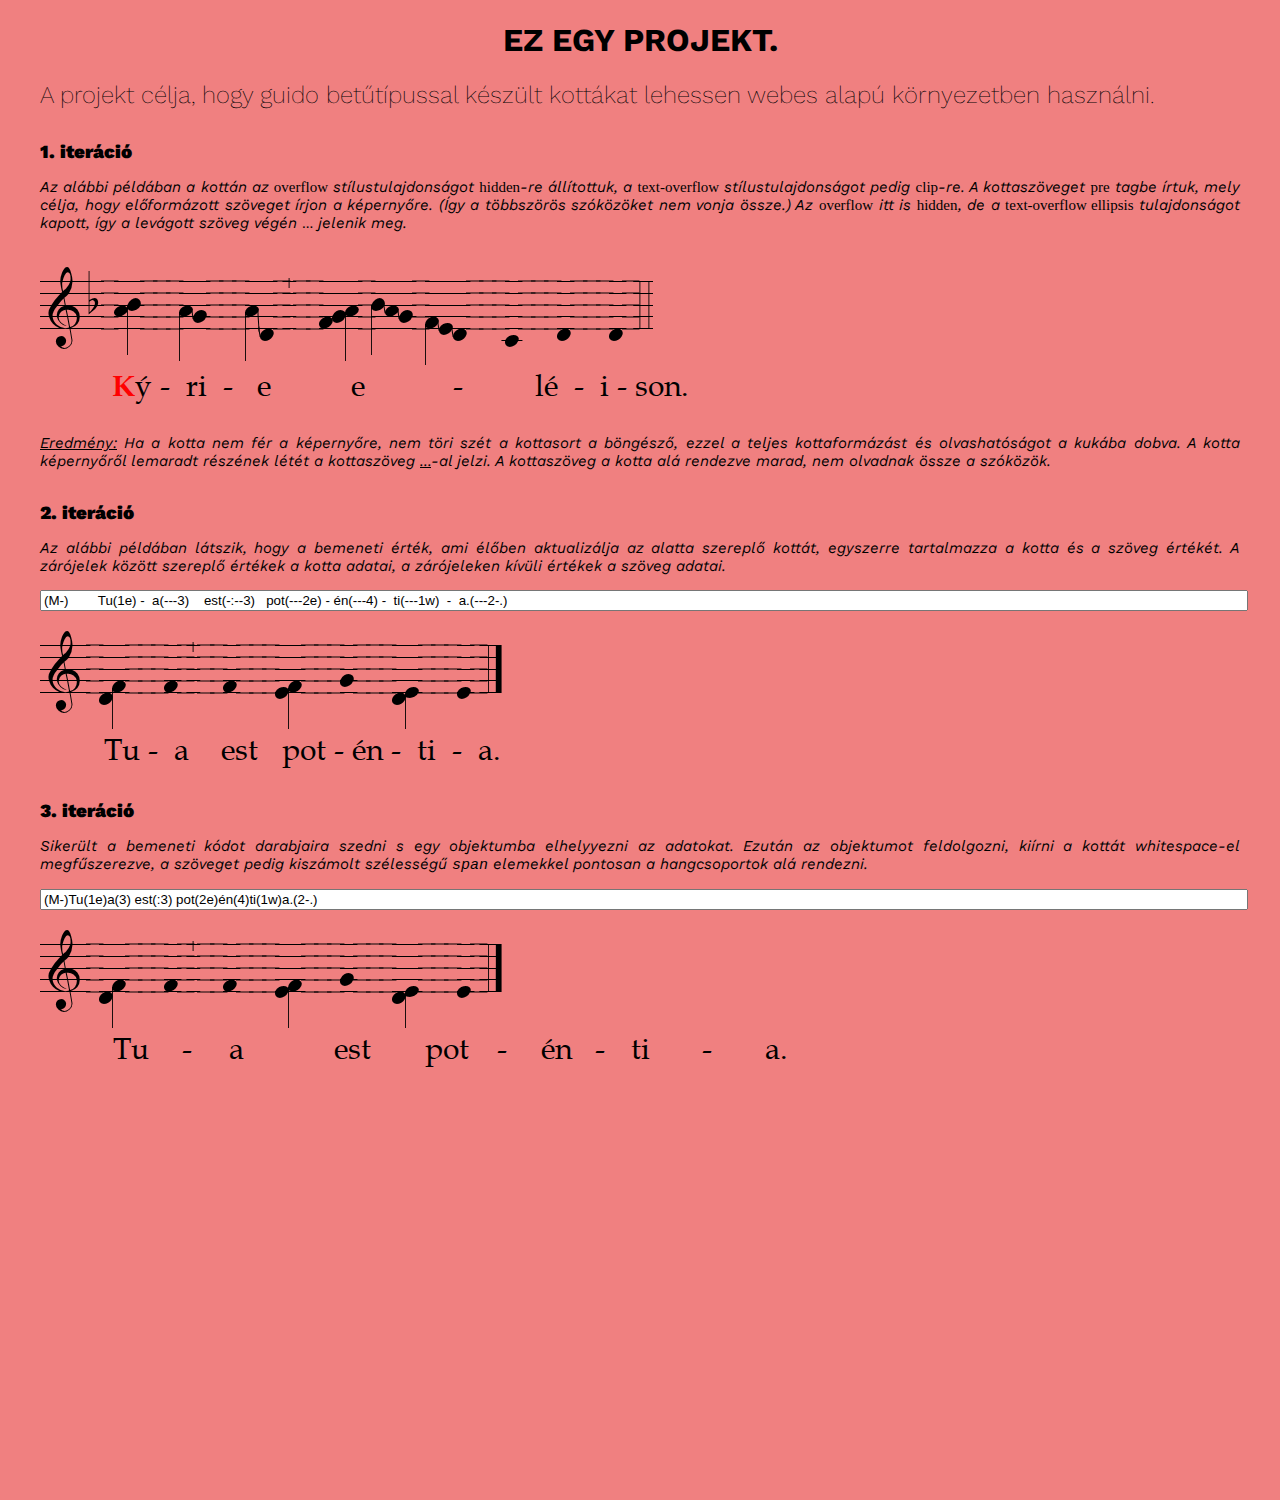
==== index.html @ d4eb75d1 "make the getGuidoCharWidth computatipon visible in debugging mode." ====
<!DOCTYPE html>
<html lang="en">
<head>
    <meta charset="UTF-8">
    <meta http-equiv="X-UA-Compatible" content="IE=edge">
    <meta name="viewport" content="width=device-width, initial-scale=1.0">
    <link rel="stylesheet" href="./styles.css">
    <title>Document</title>
</head>
<body>
    <h1>Ez egy projekt.</h1>
    <h2>A projekt célja, hogy guido betűtípussal készült kottákat lehessen webes alapú környezetben használni.</h2> 
    <h3>1. iteráció</h3>
    <p>
        Az alábbi példában a kottán az <mark>overflow</mark> stílustulajdonságot
        <mark>hidden</mark>-re állítottuk, a <mark>text-overflow</mark> stílustulajdonságot
        pedig <mark>clip</mark>-re. A kottaszöveget <mark>pre</mark> tagbe írtuk, mely célja,
        hogy előformázott szöveget írjon a képernyőre. (Így a többszörös szóközöket nem vonja össze.)
        Az <mark>overflow</mark> itt is <mark>hidden</mark>,
        de a <mark>text-overflow ellipsis</mark> tulajdonságot kapott, így a levágott szöveg végén
        <mark>...</mark> jelenik meg.
    </p>
    <div><p class="music">MX-5z---tT4---tGW1-:--34t-zZ5T4-eE2W1---0---1---1-,,</p></div>
    <pre class="musictext">         <em>K</em>ý -  ri  -   e          e           -         lé  -  i - son.</pre>
    <p>
        <u>Eredmény:</u> Ha a kotta nem fér a képernyőre, nem töri szét a kottasort
            a böngésző, ezzel a teljes kottaformázást és olvashatóságot a kukába dobva.
            A kotta képernyőről lemaradt részének létét a kottaszöveg <u>...</u>-al jelzi.
            A kottaszöveg a kotta alá rendezve marad, nem olvadnak össze a szóközök.
    </p>
    <h3>2. iteráció</h3>

    <p>
        Az alábbi példában látszik, hogy a bemeneti érték, ami élőben aktualizálja az
        alatta szereplő kottát, egyszerre tartalmazza a kotta és a szöveg értékét. A
        zárójelek között szereplő értékek a kotta adatai, a zárójeleken kívüli értékek a
        szöveg adatai.
    </p>
    <input id="musIn2" value="(M-)        Tu(1e) -  a(---3)    est(-:--3)   pot(---2e) - én(---4) -  ti(---1w)  -  a.(---2-.)" style="width: 100%;" oninput="sliceUpInput()">
    <p id="musOut2" class="music"></p>
    <pre id="place" class="musictext"></pre>

    <script src="./splitNOut.js"></script>

    <h3>3. iteráció</h3>
    <p>Sikerült a bemeneti kódot darabjaira szedni s egy objektumba elhelyyezni az adatokat. Ezután az objektumot feldolgozni, kiírni
        a kottát whitespace-el megfűszerezve, a szöveget pedig kiszámolt szélességű <code>span</code> elemekkel
        pontosan a hangcsoportok alá rendezni.
    </p>
    <input id="musIn" value="(M-)Tu(1e)a(3) est(:3) pot(2e)én(4)ti(1w)a.(2-.)" style="width: 100%;" oninput="workspace()">
    <p id="musOut" class="music"></p>
    <pre id="musicTextOut" class="musictext"></pre>
    <canvas id="testCanv" width="500" height="400"></canvas>

    <script src="./musicconvert.js"></script>
</body>
</html>
---- styles.css ----
@import url('https://fonts.googleapis.com/css2?family=Work+Sans:ital,wght@0,200;0,400;1,200;1,500&display=swap');

@font-face {
    font-family: 'GuidoHU';
    src: url(./guidohu_.ttf) format("truetype");
}

@font-face {
    font-family: "Book Antiqua";
    src: url(./BKANT.TTF);
}

@font-face {
    font-family: "Book Antiqua";
    src: url(./ANTQUAB.TTF);
    font-weight: bold;
}

@font-face {
    font-family: "Book Antiqua";
    src: url(./ANTQUAI.TTF);
    font-style: italic;
}

@font-face {
    font-family: "Book Antiqua";
    src: url(./ANTQUABI.TTF);
    font-weight: bold;
    font-style: italic;
}

body {
    width: 1200px;
    margin: auto;
    background-color: lightcoral;
    color: black;
}

h1 {
    font-family: 'Work Sans';
    text-align: center;
    text-transform: uppercase;
}

h2 {
    font-family: 'Work Sans';
    font-weight: 200;
    
    text-align: justify;
}

h3 {
    font-family: 'Work Sans';
    font-weight: 900;
    margin-top: 2rem;
    margin-bottom: 0px;
}

p {
    font-family: 'Work Sans';
    font-weight: 400;
    font-size: 15px;
    font-style: italic;
    text-align: justify;
}

mark {
    font-size: 15px;
    font-style: normal;
    background-color: inherit;
    font-family: Consolas;
}

.music {
    width: fit-content;
    font-style: normal;
    font-size: 60px;
    font-family: 'GuidoHU';
    white-space: nowrap;
    overflow: hidden;
    text-overflow: clip;
    margin-top: 0px;
    margin-bottom: 0px;
}

.musictext {
    width: fit-content;
    font-size: 30px;
    font-family: 'Book Antiqua';
    margin-top: 0px;
    overflow: hidden;
    text-overflow: ellipsis;
}

.musictext span {
    display: inline-block;
    text-align: center;
}

em {
    font-weight: bold;
    font-style: normal;
    color: red;
}

table {
    table-layout: fixed;
    width: 100%;
}
table, th, td {
    border: 1px solid black;
    border-collapse: collapse;
  }

@media screen and (max-width: 1000px) {
    body {
        width: 80%
    }
}
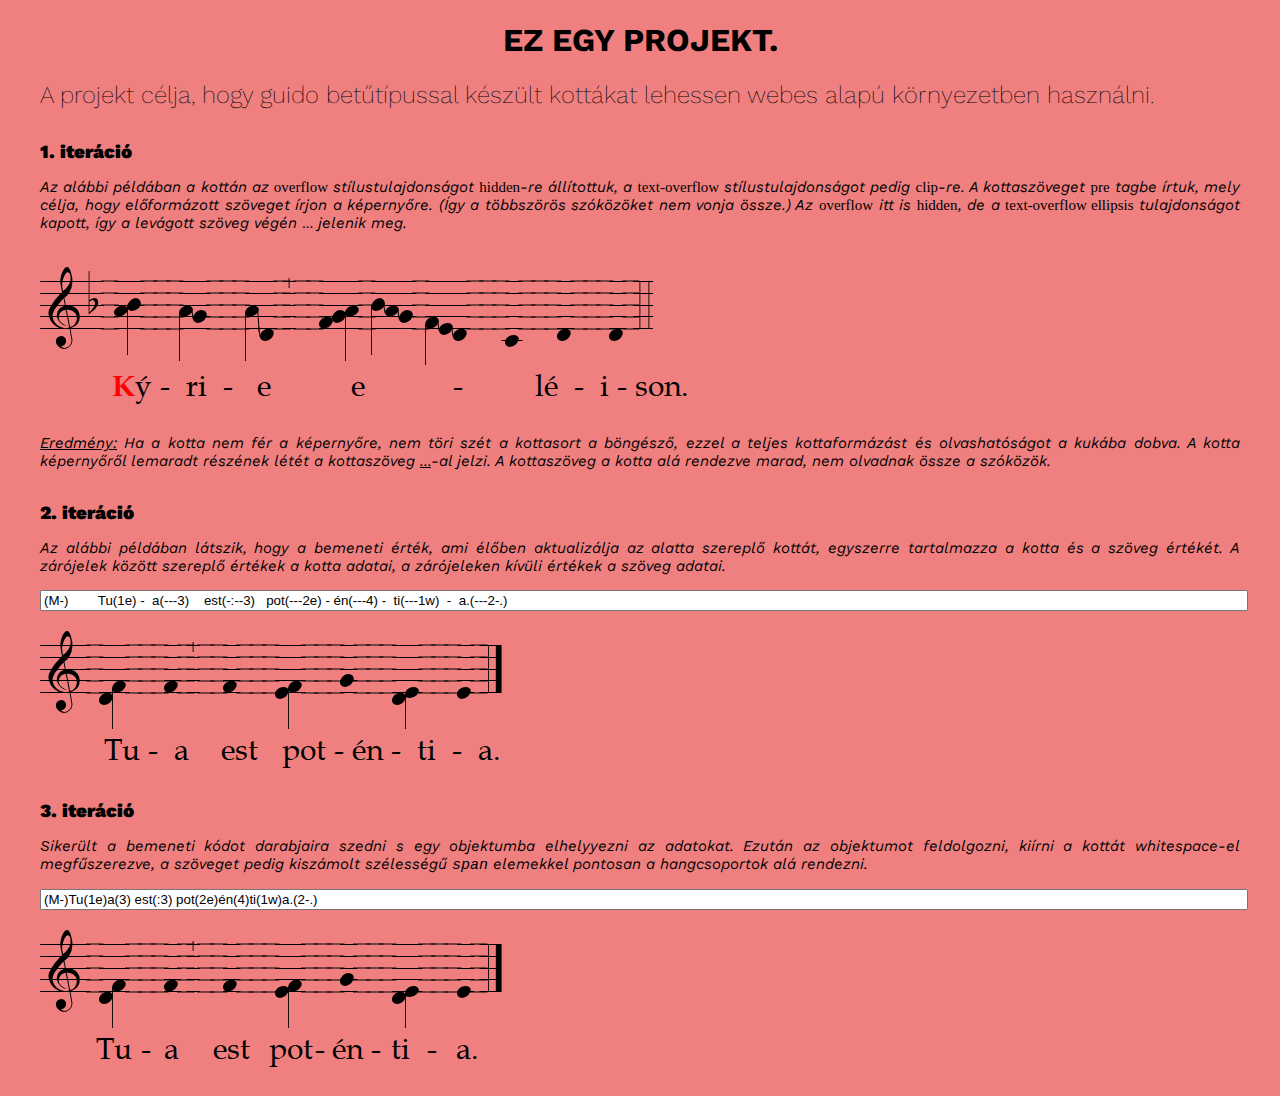
==== commit fccb9518: "add preloaded font to avoid unloaded font compution bugs" ====
--- a/index.html
+++ b/index.html
@@ -1,15 +1,22 @@
 <!DOCTYPE html>
 <html lang="en">
+
 <head>
     <meta charset="UTF-8">
     <meta http-equiv="X-UA-Compatible" content="IE=edge">
     <meta name="viewport" content="width=device-width, initial-scale=1.0">
+    <link rel="preload" href="./guidohu_.ttf" as="font" type="font/ttf" crossorigin>
     <link rel="stylesheet" href="./styles.css">
     <title>Document</title>
+
+
+    <script src="./musicconvert.js" defer></script>
+
 </head>
+
 <body>
     <h1>Ez egy projekt.</h1>
-    <h2>A projekt célja, hogy guido betűtípussal készült kottákat lehessen webes alapú környezetben használni.</h2> 
+    <h2>A projekt célja, hogy guido betűtípussal készült kottákat lehessen webes alapú környezetben használni.</h2>
     <h3>1. iteráció</h3>
     <p>
         Az alábbi példában a kottán az <mark>overflow</mark> stílustulajdonságot
@@ -20,13 +27,15 @@
         de a <mark>text-overflow ellipsis</mark> tulajdonságot kapott, így a levágott szöveg végén
         <mark>...</mark> jelenik meg.
     </p>
-    <div><p class="music">MX-5z---tT4---tGW1-:--34t-zZ5T4-eE2W1---0---1---1-,,</p></div>
+    <div>
+        <p class="music">MX-5z---tT4---tGW1-:--34t-zZ5T4-eE2W1---0---1---1-,,</p>
+    </div>
     <pre class="musictext">         <em>K</em>ý -  ri  -   e          e           -         lé  -  i - son.</pre>
     <p>
         <u>Eredmény:</u> Ha a kotta nem fér a képernyőre, nem töri szét a kottasort
-            a böngésző, ezzel a teljes kottaformázást és olvashatóságot a kukába dobva.
-            A kotta képernyőről lemaradt részének létét a kottaszöveg <u>...</u>-al jelzi.
-            A kottaszöveg a kotta alá rendezve marad, nem olvadnak össze a szóközök.
+        a böngésző, ezzel a teljes kottaformázást és olvashatóságot a kukába dobva.
+        A kotta képernyőről lemaradt részének létét a kottaszöveg <u>...</u>-al jelzi.
+        A kottaszöveg a kotta alá rendezve marad, nem olvadnak össze a szóközök.
     </p>
     <h3>2. iteráció</h3>
 
@@ -36,22 +45,25 @@
         zárójelek között szereplő értékek a kotta adatai, a zárójeleken kívüli értékek a
         szöveg adatai.
     </p>
-    <input id="musIn2" value="(M-)        Tu(1e) -  a(---3)    est(-:--3)   pot(---2e) - én(---4) -  ti(---1w)  -  a.(---2-.)" style="width: 100%;" oninput="sliceUpInput()">
+    <input id="musIn2"
+        value="(M-)        Tu(1e) -  a(---3)    est(-:--3)   pot(---2e) - én(---4) -  ti(---1w)  -  a.(---2-.)"
+        style="width: 100%;" oninput="sliceUpInput()">
     <p id="musOut2" class="music"></p>
     <pre id="place" class="musictext"></pre>
 
     <script src="./splitNOut.js"></script>
 
     <h3>3. iteráció</h3>
-    <p>Sikerült a bemeneti kódot darabjaira szedni s egy objektumba elhelyyezni az adatokat. Ezután az objektumot feldolgozni, kiírni
+    <p>Sikerült a bemeneti kódot darabjaira szedni s egy objektumba elhelyyezni az adatokat. Ezután az objektumot
+        feldolgozni, kiírni
         a kottát whitespace-el megfűszerezve, a szöveget pedig kiszámolt szélességű <code>span</code> elemekkel
         pontosan a hangcsoportok alá rendezni.
     </p>
-    <input id="musIn" value="(M-)Tu(1e)a(3) est(:3) pot(2e)én(4)ti(1w)a.(2-.)" style="width: 100%;" oninput="workspace()">
+    <input id="musIn" value="(M-)Tu(1e)a(3) est(:3) pot(2e)én(4)ti(1w)a.(2-.)" style="width: 100%;"
+        oninput="callThis()">
     <p id="musOut" class="music"></p>
     <pre id="musicTextOut" class="musictext"></pre>
-    <canvas id="testCanv" width="500" height="400"></canvas>
 
-    <script src="./musicconvert.js"></script>
 </body>
+
 </html>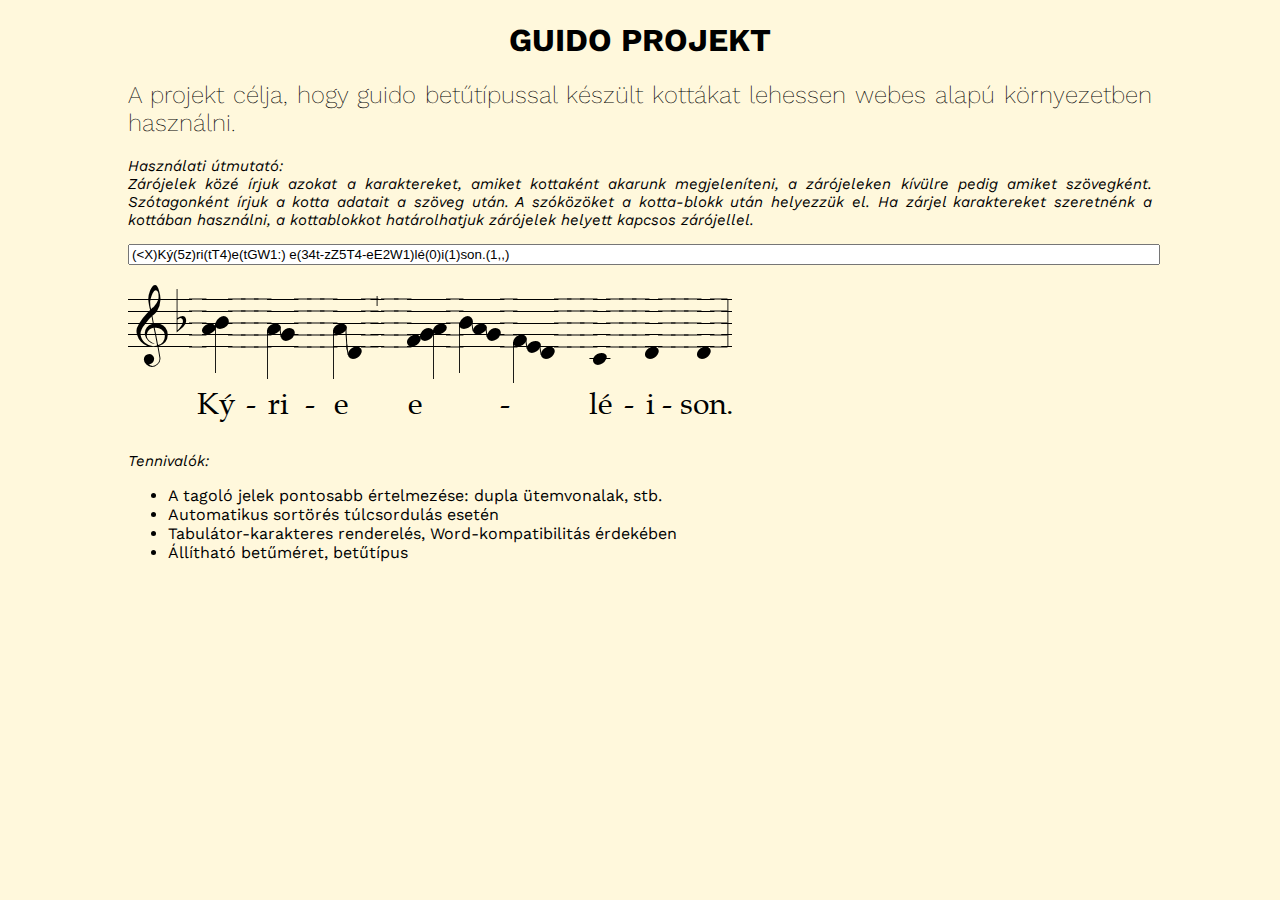
==== commit bcb85cde: "add the demo site, fix some curly brackets-related issues with the auto-closing of the music script" ====
--- a/index.html
+++ b/index.html
@@ -15,54 +15,31 @@
 </head>
 
 <body>
-    <h1>Ez egy projekt.</h1>
+    <h1>Guido projekt</h1>
     <h2>A projekt célja, hogy guido betűtípussal készült kottákat lehessen webes alapú környezetben használni.</h2>
-    <h3>1. iteráció</h3>
     <p>
-        Az alábbi példában a kottán az <mark>overflow</mark> stílustulajdonságot
-        <mark>hidden</mark>-re állítottuk, a <mark>text-overflow</mark> stílustulajdonságot
-        pedig <mark>clip</mark>-re. A kottaszöveget <mark>pre</mark> tagbe írtuk, mely célja,
-        hogy előformázott szöveget írjon a képernyőre. (Így a többszörös szóközöket nem vonja össze.)
-        Az <mark>overflow</mark> itt is <mark>hidden</mark>,
-        de a <mark>text-overflow ellipsis</mark> tulajdonságot kapott, így a levágott szöveg végén
-        <mark>...</mark> jelenik meg.
+        Használati útmutató:<br>
+        Zárójelek közé írjuk azokat a karaktereket, amiket kottaként akarunk megjeleníteni, a zárójeleken kívülre
+        pedig amiket szövegként. Szótagonként írjuk a kotta adatait a szöveg után. A szóközöket a kotta-blokk után helyezzük el.
+        Ha zárjel karaktereket szeretnénk a kottában használni, a kottablokkot határolhatjuk zárójelek helyett kapcsos zárójellel.
     </p>
-    <div>
-        <p class="music">MX-5z---tT4---tGW1-:--34t-zZ5T4-eE2W1---0---1---1-,,</p>
+    
+    <input id="musIn" value="(<X)Ký(5z)ri(tT4)e(tGW1:) e(34t-zZ5T4-eE2W1)lé(0)i(1)son.(1,,)" style="width: 100%;"
+        oninput="callThis()">
+    <div class="music-container">
+        <p id="musOut" class="music"></p>
+        <p id="musicTextOut" class="musictext"></p>
     </div>
-    <pre class="musictext">         <em>K</em>ý -  ri  -   e          e           -         lé  -  i - son.</pre>
-    <p>
-        <u>Eredmény:</u> Ha a kotta nem fér a képernyőre, nem töri szét a kottasort
-        a böngésző, ezzel a teljes kottaformázást és olvashatóságot a kukába dobva.
-        A kotta képernyőről lemaradt részének létét a kottaszöveg <u>...</u>-al jelzi.
-        A kottaszöveg a kotta alá rendezve marad, nem olvadnak össze a szóközök.
-    </p>
-    <h3>2. iteráció</h3>
 
     <p>
-        Az alábbi példában látszik, hogy a bemeneti érték, ami élőben aktualizálja az
-        alatta szereplő kottát, egyszerre tartalmazza a kotta és a szöveg értékét. A
-        zárójelek között szereplő értékek a kotta adatai, a zárójeleken kívüli értékek a
-        szöveg adatai.
+        Tennivalók:<br>
+        <ul>
+            <li>A tagoló jelek pontosabb értelmezése: dupla ütemvonalak, stb.</li>
+            <li>Automatikus sortörés túlcsordulás esetén</li>
+            <li>Tabulátor-karakteres renderelés, Word-kompatibilitás érdekében</li>
+            <li>Állítható betűméret, betűtípus</li>
+        </ul>
     </p>
-    <input id="musIn2"
-        value="(M-)        Tu(1e) -  a(---3)    est(-:--3)   pot(---2e) - én(---4) -  ti(---1w)  -  a.(---2-.)"
-        style="width: 100%;" oninput="sliceUpInput()">
-    <p id="musOut2" class="music"></p>
-    <pre id="place" class="musictext"></pre>
-
-    <script src="./splitNOut.js"></script>
-
-    <h3>3. iteráció</h3>
-    <p>Sikerült a bemeneti kódot darabjaira szedni s egy objektumba elhelyyezni az adatokat. Ezután az objektumot
-        feldolgozni, kiírni
-        a kottát whitespace-el megfűszerezve, a szöveget pedig kiszámolt szélességű <code>span</code> elemekkel
-        pontosan a hangcsoportok alá rendezni.
-    </p>
-    <input id="musIn" value="(M-)Tu(1e)a(3) est(:3) pot(2e)én(4)ti(1w)a.(2-.)" style="width: 100%;"
-        oninput="callThis()">
-    <p id="musOut" class="music"></p>
-    <pre id="musicTextOut" class="musictext"></pre>
 
 </body>
 
--- a/styles.css
+++ b/styles.css
@@ -32,7 +32,7 @@
 body {
     width: 1200px;
     margin: auto;
-    background-color: lightcoral;
+    background-color: Cornsilk;
     color: black;
 }
 
@@ -90,11 +90,17 @@
     margin-top: 0px;
     overflow: hidden;
     text-overflow: ellipsis;
+    white-space: pre;
+    font-style: normal;
 }
 
 .musictext span {
     display: inline-block;
     text-align: center;
+}
+
+li {
+    font-family: 'Work Sans';
 }
 
 em {
@@ -112,7 +118,7 @@
     border-collapse: collapse;
   }
 
-@media screen and (max-width: 1000px) {
+@media screen and (max-width: 1440px) {
     body {
         width: 80%
     }
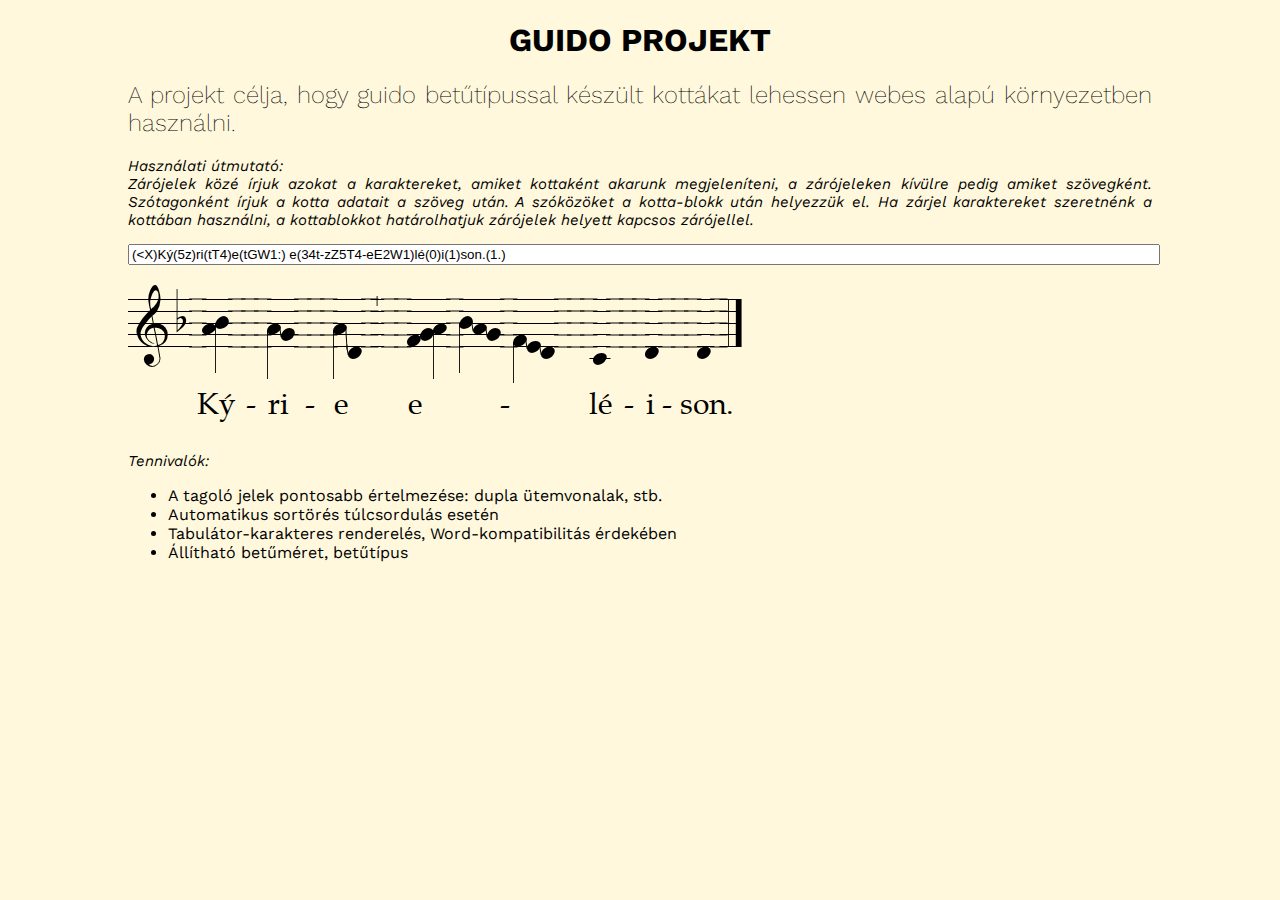
==== commit e64d92e6: "Update index.html" ====
--- a/index.html
+++ b/index.html
@@ -24,7 +24,7 @@
         Ha zárjel karaktereket szeretnénk a kottában használni, a kottablokkot határolhatjuk zárójelek helyett kapcsos zárójellel.
     </p>
     
-    <input id="musIn" value="(<X)Ký(5z)ri(tT4)e(tGW1:) e(34t-zZ5T4-eE2W1)lé(0)i(1)son.(1,,)" style="width: 100%;"
+    <input id="musIn" value="(<X)Ký(5z)ri(tT4)e(tGW1:) e(34t-zZ5T4-eE2W1)lé(0)i(1)son.(1.)" style="width: 100%;"
         oninput="callThis()">
     <div class="music-container">
         <p id="musOut" class="music"></p>
@@ -43,4 +43,4 @@
 
 </body>
 
-</html>+</html>
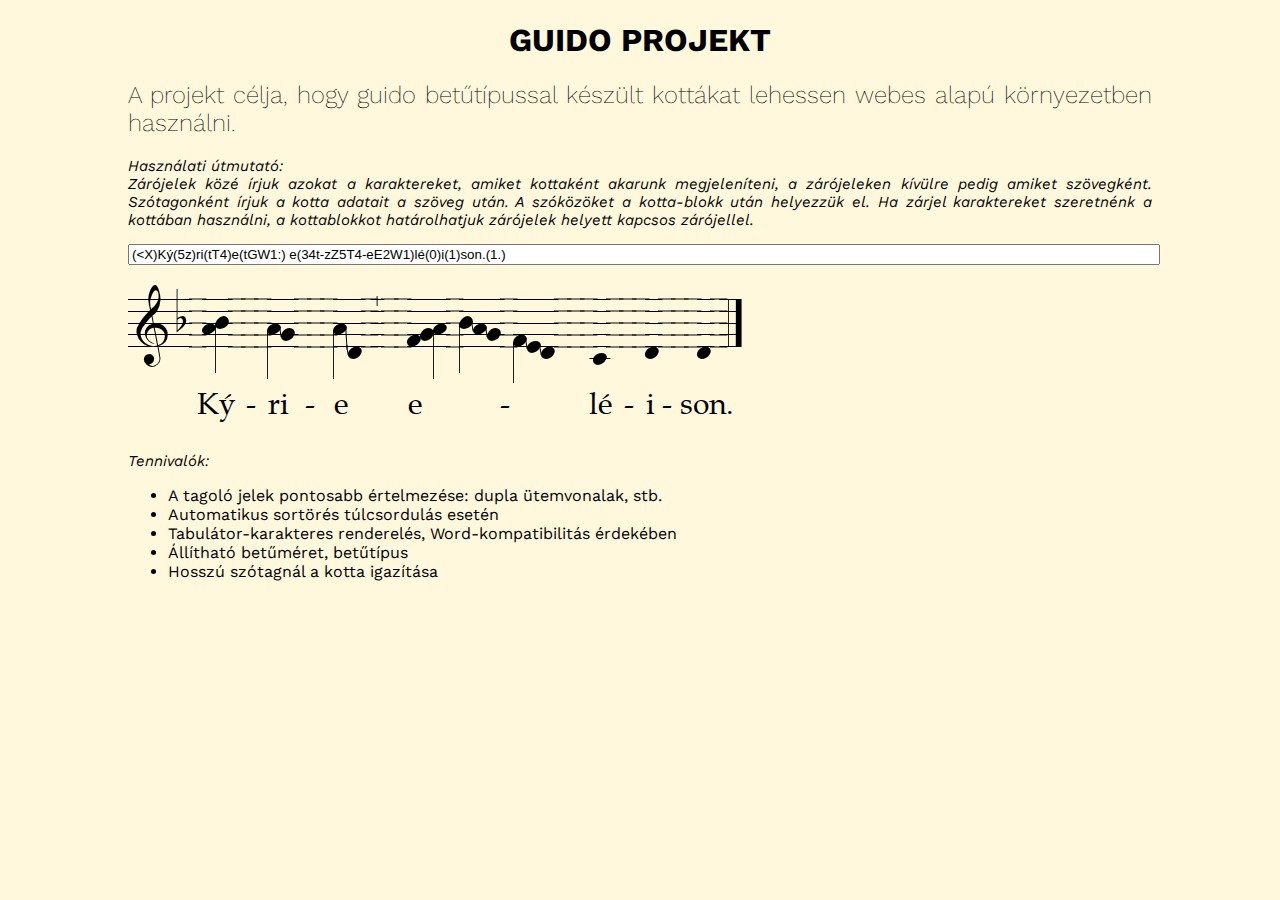
==== commit b2c4d7a4: "add to the todo list" ====
--- a/index.html
+++ b/index.html
@@ -7,7 +7,7 @@
     <meta name="viewport" content="width=device-width, initial-scale=1.0">
     <link rel="preload" href="./guidohu_.ttf" as="font" type="font/ttf" crossorigin>
     <link rel="stylesheet" href="./styles.css">
-    <title>Document</title>
+    <title>guidoProject</title>
 
 
     <script src="./musicconvert.js" defer></script>
@@ -38,6 +38,7 @@
             <li>Automatikus sortörés túlcsordulás esetén</li>
             <li>Tabulátor-karakteres renderelés, Word-kompatibilitás érdekében</li>
             <li>Állítható betűméret, betűtípus</li>
+            <li>Hosszú szótagnál a kotta igazítása</li>
         </ul>
     </p>
 
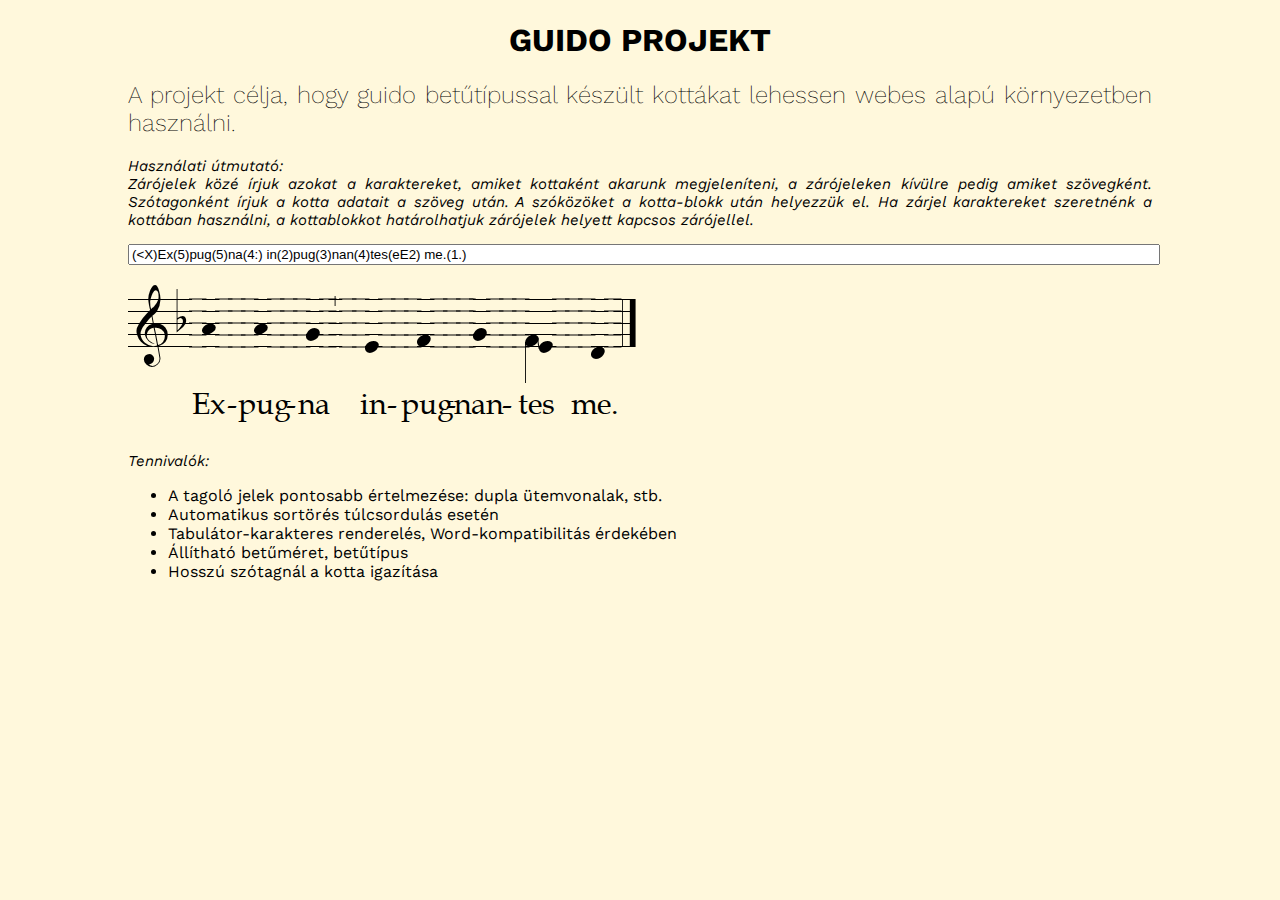
==== commit aee0e78e: "add wednesday" ====
--- a/index.html
+++ b/index.html
@@ -24,7 +24,7 @@
         Ha zárjel karaktereket szeretnénk a kottában használni, a kottablokkot határolhatjuk zárójelek helyett kapcsos zárójellel.
     </p>
     
-    <input id="musIn" value="(<X)Ký(5z)ri(tT4)e(tGW1:) e(34t-zZ5T4-eE2W1)lé(0)i(1)son.(1.)" style="width: 100%;"
+    <input id="musIn" value="(<X)Ex(5)pug(5)na(4:) in(2)pug(3)nan(4)tes(eE2) me.(1.)" style="width: 100%;"
         oninput="callThis()">
     <div class="music-container">
         <p id="musOut" class="music"></p>
